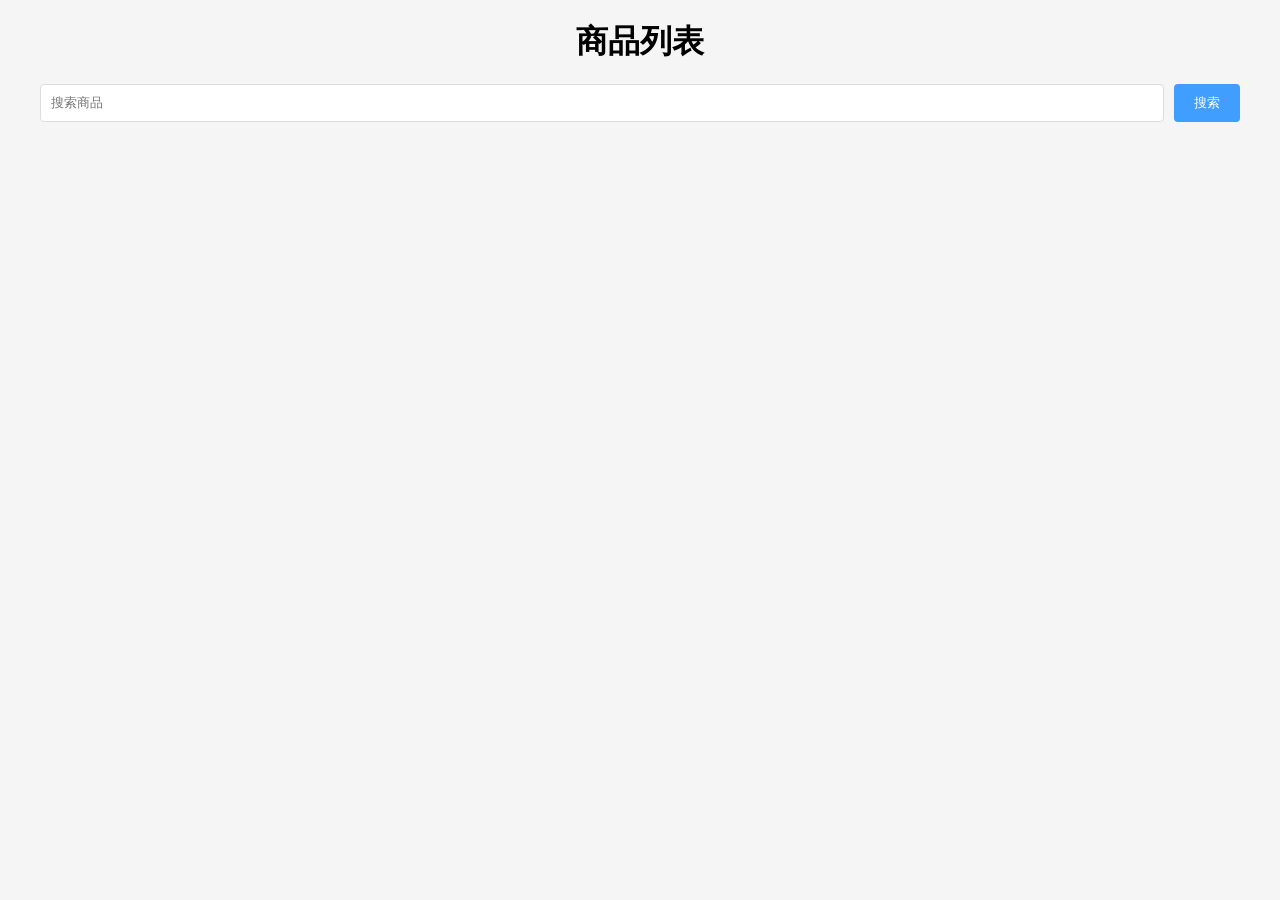
==== PythonProject330/frontend/index.html @ 3b2b4f39 "feat: 统一接口返回格式并修复前后端对接问题 - 修改 goods.py 和 category.py 使用统一响应格式 - 修复 app.py 循环导入问题 - 修复 index.html 文件结" ====
<!DOCTYPE html>
<html lang="zh-CN">
<head>
    <meta charset="UTF-8">
    <meta content="width=device-width, initial-scale=1.0" name="viewport">
    <title>商品列表（对接真实 MySQL 后端）</title>
    <style>
        *{margin:0;padding:0;box-sizing:border-box;font-family:Microsoft YaHei}
        body{background:#f5f5f5;padding:20px}
        .container{max-width:1200px;margin:0 auto}
        h1{text-align:center;margin-bottom:20px}
        .search{display:flex;gap:10px;margin-bottom:20px}
        .search input{flex:1;padding:10px;border:1px solid #ddd;border-radius:4px}
        .search button{padding:10px 20px;background:#409eff;color:white;border:none;border-radius:4px;cursor:pointer}
        .category{display:flex;gap:8px;margin-bottom:20px;flex-wrap:wrap}
        .category button{padding:6px 12px;border:1px solid #ddd;background:#fff;border-radius:4px;cursor:pointer}
        .category button.active{background:#409eff;color:white;border-color:#409eff}
        .list{display:grid;grid-template-columns:repeat(auto-fill,minmax(260px,1fr));gap:20px;margin-bottom:30px}
        .item{background:white;border-radius:8px;overflow:hidden;box-shadow:0 2px 8px #0000001a}
        .item img{width:100%;height:180px;object-fit:cover}
        .info{padding:15px}
        .name{font-size:16px;margin-bottom:8px}
        .price{color:#f56c6c;font-size:18px;font-weight:bold}
        .pagination{display:flex;justify-content:center;gap:6px}
        .pagination button{padding:6px 12px;border:1px solid #ddd;background:#fff;border-radius:4px;cursor:pointer}
        .pagination button.active{background:#409eff;color:white}
        .pagination button:disabled{color:#ccc;cursor:not-allowed}
        .empty{grid-column:1/-1;text-align:center;padding:40px;color:#999}
    </style>
</head>
<body>
<div class="container">
    <h1>商品列表</h1>
    <div class="search">
        <input id="name" placeholder="搜索商品">
        <button id="searchBtn">搜索</button>
    </div>
    <div class="category" id="category"></div>
    <div class="list" id="list"></div>
    <div class="pagination" id="pagination"></div>
</div>

<script>
    // 核心配置
    // 后端接口地址（Flask 运行的地址）
    const API = 'http://127.0.0.1:5000'

    // 查询条件（查询后端的参数）
    let page = 1  //当前页码
    const size = 6 //每页几条
    let cid = 0 //分类 ID（0=全部）
    let name = '' //搜索关键词

    // 加载商品分类
    //调用接口：/api/category
    async function loadCategory() {
        //请求后端拿分类数据
        const res = await fetch(API + '/api/category')
        const data = await res.json()

        //把分类渲染成按钮
        const dom = document.getElementById('category')
        dom.innerHTML = `<button class="active" onclick="switchCate(0)">全部</button>`

        //循环生成分类按钮
        data.data.forEach(cate => {
            dom.innerHTML += `<button onclick="switchCate(${cate.id})">${cate.name}</button>`
        })
    }

    // 加载商品列表
    //调用接口：/api/goods
    //传参：page\size\cid\name
    async function loadList() {
    //拼接查询参数
        const params = new URLSearchParams({page, size, cid, name})
    //请求后端商品列表
        const res = await fetch(`${API}/api/goods?${params}`)
        const data = await res.json()
        const list = data.data.list //商品数组
        const total = data.data.total //总条数（分页用）

        const dom = document.getElementById('list')
        dom.innerHTML = ''

        // 无数据时显示空
        if (!list.length) {
            dom.innerHTML = '<div class="empty">暂无商品</div>'
            renderPagination(0)
            return
        }
        // 循环渲染商品卡片
        list.forEach(g => {
            dom.innerHTML += `
            <div class="item">
                <img src="${g.img}" alt="">
                <div class="info">
                    <div class="name">${g.name}</div>
                    <div class="price">¥${g.price}</div>
                </div>
            </div>`
        })
        renderPagination(total)
    }

    // 渲染分页 生成分页按钮
    function renderPagination(total) {
        const totalPage = Math.ceil(total / size)  //总页数
        const dom = document.getElementById('pagination')
        dom.innerHTML = ''
        //上一页
        const prev = document.createElement('button')
        prev.innerText = '上一页'
        prev.disabled = page <= 1
        prev.onclick = () => { page--; loadList() }
        dom.appendChild(prev)

        // 页码 1、2、3...
        for (let i = 1; i <= totalPage; i++) {
            const btn = document.createElement('button')
            btn.innerText = i
            if (i === page) btn.className = 'active'
            btn.onclick = () => { page = i; loadList() }
            dom.appendChild(btn)
        }
        //下一页
        const next = document.createElement('button')
        next.innerText = '下一页'
        next.disabled = page >= totalPage
        next.onclick = () => { page++; loadList() }
        dom.appendChild(next)
    }

    // 切换商品分类
    function switchCate(id) {
        cid = id //选中的分类 ID
        page = 1  //切换分类回到第一页
        document.querySelectorAll('.category button').forEach((b, i) => {
            b.className = i === 0 && id === 0 ? 'active' : ''
        })
        loadList() //重新查询商品
    }

    // 搜索按钮点击
    document.getElementById('searchBtn').onclick = () => {
        name = document.getElementById('name').value.trim()//搜索词
        page = 1
        loadList()
    }

    // 初始化
    loadCategory()
    loadList()
</script>
</body>
</html>
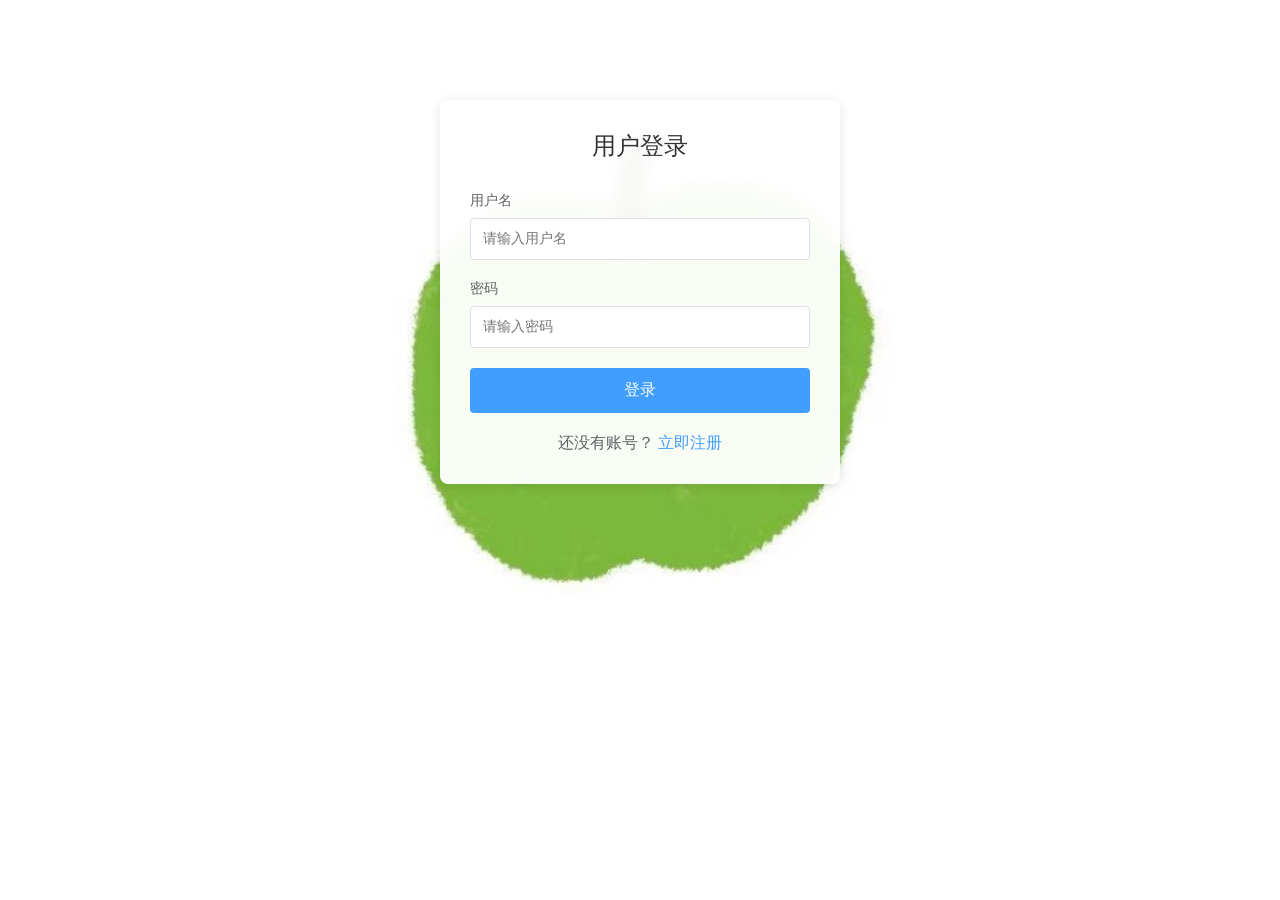
==== commit f80aa785: "完成前端购物车页面开发及交互逻辑集成" ====
--- a/PythonProject330/frontend/index.html
+++ b/PythonProject330/frontend/index.html
@@ -1,156 +1,915 @@
-<!DOCTYPE html>
-<html lang="zh-CN">
-<head>
-    <meta charset="UTF-8">
-    <meta content="width=device-width, initial-scale=1.0" name="viewport">
-    <title>商品列表（对接真实 MySQL 后端）</title>
-    <style>
-        *{margin:0;padding:0;box-sizing:border-box;font-family:Microsoft YaHei}
-        body{background:#f5f5f5;padding:20px}
-        .container{max-width:1200px;margin:0 auto}
-        h1{text-align:center;margin-bottom:20px}
-        .search{display:flex;gap:10px;margin-bottom:20px}
-        .search input{flex:1;padding:10px;border:1px solid #ddd;border-radius:4px}
-        .search button{padding:10px 20px;background:#409eff;color:white;border:none;border-radius:4px;cursor:pointer}
-        .category{display:flex;gap:8px;margin-bottom:20px;flex-wrap:wrap}
-        .category button{padding:6px 12px;border:1px solid #ddd;background:#fff;border-radius:4px;cursor:pointer}
-        .category button.active{background:#409eff;color:white;border-color:#409eff}
-        .list{display:grid;grid-template-columns:repeat(auto-fill,minmax(260px,1fr));gap:20px;margin-bottom:30px}
-        .item{background:white;border-radius:8px;overflow:hidden;box-shadow:0 2px 8px #0000001a}
-        .item img{width:100%;height:180px;object-fit:cover}
-        .info{padding:15px}
-        .name{font-size:16px;margin-bottom:8px}
-        .price{color:#f56c6c;font-size:18px;font-weight:bold}
-        .pagination{display:flex;justify-content:center;gap:6px}
-        .pagination button{padding:6px 12px;border:1px solid #ddd;background:#fff;border-radius:4px;cursor:pointer}
-        .pagination button.active{background:#409eff;color:white}
-        .pagination button:disabled{color:#ccc;cursor:not-allowed}
-        .empty{grid-column:1/-1;text-align:center;padding:40px;color:#999}
-    </style>
-</head>
-<body>
-<div class="container">
-    <h1>商品列表</h1>
-    <div class="search">
-        <input id="name" placeholder="搜索商品">
-        <button id="searchBtn">搜索</button>
-    </div>
-    <div class="category" id="category"></div>
-    <div class="list" id="list"></div>
-    <div class="pagination" id="pagination"></div>
-</div>
-
-<script>
-    // 核心配置
-    // 后端接口地址（Flask 运行的地址）
-    const API = 'http://127.0.0.1:5000'
-
-    // 查询条件（查询后端的参数）
-    let page = 1  //当前页码
-    const size = 6 //每页几条
-    let cid = 0 //分类 ID（0=全部）
-    let name = '' //搜索关键词
-
-    // 加载商品分类
-    //调用接口：/api/category
-    async function loadCategory() {
-        //请求后端拿分类数据
-        const res = await fetch(API + '/api/category')
-        const data = await res.json()
-
-        //把分类渲染成按钮
-        const dom = document.getElementById('category')
-        dom.innerHTML = `<button class="active" onclick="switchCate(0)">全部</button>`
-
-        //循环生成分类按钮
-        data.data.forEach(cate => {
-            dom.innerHTML += `<button onclick="switchCate(${cate.id})">${cate.name}</button>`
-        })
-    }
-
-    // 加载商品列表
-    //调用接口：/api/goods
-    //传参：page\size\cid\name
-    async function loadList() {
-    //拼接查询参数
-        const params = new URLSearchParams({page, size, cid, name})
-    //请求后端商品列表
-        const res = await fetch(`${API}/api/goods?${params}`)
-        const data = await res.json()
-        const list = data.data.list //商品数组
-        const total = data.data.total //总条数（分页用）
-
-        const dom = document.getElementById('list')
-        dom.innerHTML = ''
-
-        // 无数据时显示空
-        if (!list.length) {
-            dom.innerHTML = '<div class="empty">暂无商品</div>'
-            renderPagination(0)
-            return
-        }
-        // 循环渲染商品卡片
-        list.forEach(g => {
-            dom.innerHTML += `
-            <div class="item">
-                <img src="${g.img}" alt="">
-                <div class="info">
-                    <div class="name">${g.name}</div>
-                    <div class="price">¥${g.price}</div>
-                </div>
-            </div>`
-        })
-        renderPagination(total)
-    }
-
-    // 渲染分页 生成分页按钮
-    function renderPagination(total) {
-        const totalPage = Math.ceil(total / size)  //总页数
-        const dom = document.getElementById('pagination')
-        dom.innerHTML = ''
-        //上一页
-        const prev = document.createElement('button')
-        prev.innerText = '上一页'
-        prev.disabled = page <= 1
-        prev.onclick = () => { page--; loadList() }
-        dom.appendChild(prev)
-
-        // 页码 1、2、3...
-        for (let i = 1; i <= totalPage; i++) {
-            const btn = document.createElement('button')
-            btn.innerText = i
-            if (i === page) btn.className = 'active'
-            btn.onclick = () => { page = i; loadList() }
-            dom.appendChild(btn)
-        }
-        //下一页
-        const next = document.createElement('button')
-        next.innerText = '下一页'
-        next.disabled = page >= totalPage
-        next.onclick = () => { page++; loadList() }
-        dom.appendChild(next)
-    }
-
-    // 切换商品分类
-    function switchCate(id) {
-        cid = id //选中的分类 ID
-        page = 1  //切换分类回到第一页
-        document.querySelectorAll('.category button').forEach((b, i) => {
-            b.className = i === 0 && id === 0 ? 'active' : ''
-        })
-        loadList() //重新查询商品
-    }
-
-    // 搜索按钮点击
-    document.getElementById('searchBtn').onclick = () => {
-        name = document.getElementById('name').value.trim()//搜索词
-        page = 1
-        loadList()
-    }
-
-    // 初始化
-    loadCategory()
-    loadList()
-</script>
-</body>
-</html>
+<!DOCTYPE html>
+<html lang="zh-CN">
+<head>
+    <meta charset="UTF-8">
+    <meta content="width=device-width, initial-scale=1.0" name="viewport">
+    <title>商品商城</title>
+    <style>
+        *{margin:0;padding:0;box-sizing:border-box;font-family:Microsoft YaHei}
+        body{background:#f5f5f5;padding:0;background-image:url('./images/register.jpg');background-size:cover;background-position:center;background-attachment:fixed}
+        .container{max-width:1400px;margin:0 auto;padding:0 20px}
+
+        .auth-container{max-width:400px;margin:100px auto;padding:30px;background:white;border-radius:8px;box-shadow:0 2px 12px rgba(0,0,0,0.1);backdrop-filter:blur(10px);background:rgba(255,255,255,0.95)}
+        .auth-title{text-align:center;font-size:24px;margin-bottom:30px;color:#333}
+        .form-group{margin-bottom:20px}
+        .form-group label{display:block;margin-bottom:8px;color:#606266;font-size:14px}
+        .form-group input{width:100%;padding:12px;border:1px solid #dcdfe6;border-radius:4px;font-size:14px}
+        .form-group input:focus{border-color:#409eff;outline:none}
+        .submit-btn{width:100%;padding:12px;background:#409eff;color:white;border:none;border-radius:4px;font-size:16px;cursor:pointer}
+        .submit-btn:hover{background:#66b1ff}
+        .switch-auth{text-align:center;margin-top:20px;color:#606266}
+        .switch-auth a{color:#409eff;cursor:pointer;text-decoration:none}
+        .error-msg{color:#f56c6c;font-size:12px;margin-top:5px;display:none}
+
+        .main-app{display:none}
+
+        .header{background:white;padding:20px 40px;margin-bottom:0;box-shadow:0 2px 8px rgba(0,0,0,0.1)}
+        .header-top{display:flex;justify-content:space-between;align-items:center;margin-bottom:15px}
+        .brand{font-size:32px;font-weight:bold;color:#2c3e50;text-decoration:none;letter-spacing:2px;cursor:pointer}
+        .brand:hover{color:#409eff}
+        .search-bar{flex:1;max-width:600px;margin:0 40px;display:flex}
+        .search-bar input{flex:1;padding:12px 20px;border:1px solid #ddd;border-radius:25px 0 0 25px;outline:none;font-size:14px}
+        .search-bar button{padding:12px 25px;background:#409eff;color:white;border:none;border-radius:0 25px 25px 0;cursor:pointer;font-size:16px}
+        .search-bar button:hover{background:#66b1ff}
+        .header-actions{display:flex;align-items:center;gap:15px}
+        .cart-icon{cursor:pointer;font-size:24px;padding:8px;position:relative;transition:background 0.3s;background:#f0f0f0;border-radius:50%}
+        .cart-icon:hover{background:#e0e0e0}
+        .cart-badge{position:absolute;top:0;right:0;background:#f56c6c;color:white;font-size:12px;border-radius:50%;width:18px;height:18px;display:flex;align-items:center;justify-content:center;pointer-events:none}
+        .user-avatar{cursor:pointer;font-size:24px;padding:8px;border-radius:50%;transition:background 0.3s;background:#f0f0f0}
+        .user-avatar:hover{background:#e0e0e0}
+        .welcome-text{color:#666;font-size:14px}
+        .logout-btn{padding:8px 16px;background:#f56c6c;color:white;border:none;border-radius:4px;cursor:pointer;font-size:13px}
+        .logout-btn:hover{background:#f78989}
+
+        .category-nav{display:flex;gap:30px;padding:15px 0;border-top:1px solid #eee;justify-content:center}
+        .category-nav a{text-decoration:none;color:#666;font-size:15px;transition:color 0.3s;font-weight:500}
+        .category-nav a:hover,.category-nav a.active{color:#409eff}
+
+        .search{display:none}
+        .category{display:none}
+
+        .home-layout{display:flex;min-height:calc(100vh - 180px);gap:20px;padding:20px 40px}
+        .sidebar{width:220px;flex-shrink:0;background:white;border-radius:12px;padding:20px 0;box-shadow:0 2px 8px rgba(0,0,0,0.1);height:fit-content;position:sticky;top:20px}
+        .sidebar-menu-item{padding:12px 25px;color:#333;cursor:pointer;transition:all 0.3s;border-left:3px solid transparent}
+        .sidebar-menu-item:hover{background:#f5f5f5}
+        .sidebar-menu-item.active{color:#409eff;background:#ecf5ff;border-left-color:#409eff}
+        .sidebar-category-title{padding:15px 25px;font-weight:bold;color:#2c3e50;border-bottom:2px solid #eee;margin-bottom:10px}
+
+        .main-content{flex:1;display:flex;flex-direction:column;align-items:center;justify-content:center}
+        .hero-section{width:100%;max-width:1000px;height:500px;border-radius:16px;overflow:hidden;box-shadow:0 4px 20px rgba(0,0,0,0.15);position:relative}
+        .hero-section img{width:100%;height:100%;object-fit:cover}
+
+        .goods-section{display:none;width:100%}
+        .list{display:grid;grid-template-columns:repeat(auto-fill,minmax(280px,1fr));gap:25px;margin:30px auto;max-width:1200px}
+        .item{background:white;border-radius:12px;overflow:hidden;box-shadow:0 4px 12px rgba(0,0,0,0.1);transition:transform 0.3s}
+        .item:hover{transform:translateY(-5px)}
+        .item img{width:100%;height:220px;object-fit:cover}
+        .info{padding:20px}
+        .name{font-size:17px;margin-bottom:10px;color:#333}
+        .price{color:#f56c6c;font-size:20px;font-weight:bold}
+
+        .cart-actions{margin-top:15px;display:flex;align-items:center;gap:10px}
+        .cart-qty{display:flex;align-items:center;border:1px solid #ddd;border-radius:6px;overflow:hidden}
+        .cart-qty button{width:32px;height:32px;border:none;background:#f5f5f5;cursor:pointer;font-size:18px;color:#333}
+        .cart-qty button:hover{background:#e0e0e0}
+        .cart-qty input{width:40px;height:32px;border:none;text-align:center;font-size:14px;outline:none}
+        .add-cart-btn{flex:1;padding:8px 16px;background:#409eff;color:white;border:none;border-radius:6px;cursor:pointer;font-size:13px;transition:background 0.3s}
+        .add-cart-btn:hover{background:#66b1ff}
+
+        .pagination{display:flex;justify-content:center;gap:8px;margin:30px 0;padding-bottom:30px}
+        .pagination button{padding:8px 16px;border:1px solid #ddd;background:#fff;border-radius:4px;cursor:pointer;transition:all 0.3s}
+        .pagination button.active{background:#409eff;color:white;border-color:#409eff}
+        .pagination button:hover:not(:disabled){background:#f5f5f5}
+        .pagination button:disabled{color:#ccc;cursor:not-allowed}
+        .empty{grid-column:1/-1;text-align:center;padding:60px;color:#999;font-size:16px}
+
+        .cart-page{display:none;max-width:1400px;margin:0 auto;padding:20px 40px}
+        .cart-container{display:flex;gap:30px}
+        .cart-main{flex:1;background:white;border-radius:12px;padding:30px;box-shadow:0 2px 8px rgba(0,0,0,0.1)}
+        .cart-header{display:flex;justify-content:space-between;align-items:center;margin-bottom:25px;padding-bottom:15px;border-bottom:2px solid #f5f5f5}
+        .cart-header h2{font-size:24px;color:#333}
+        .clear-cart-btn{padding:8px 16px;background:#f56c6c;color:white;border:none;border-radius:6px;cursor:pointer;font-size:14px}
+        .clear-cart-btn:hover{background:#f78989}
+        .cart-item{display:flex;align-items:center;padding:20px 0;border-bottom:1px solid #f0f0f0}
+        .cart-item:last-child{border-bottom:none}
+        .cart-item-img{width:100px;height:100px;object-fit:cover;border-radius:8px;margin-right:20px}
+        .cart-item-info{flex:1}
+        .cart-item-name{font-size:16px;font-weight:600;color:#333;margin-bottom:8px}
+        .cart-item-price{color:#f56c6c;font-size:18px;font-weight:bold;margin-bottom:12px}
+        .cart-item-actions{display:flex;align-items:center;gap:20px}
+        .cart-qty-control{display:flex;align-items:center;border:1px solid #ddd;border-radius:6px;overflow:hidden}
+        .cart-qty-control button{width:32px;height:32px;border:none;background:#f5f5f5;cursor:pointer;font-size:16px}
+        .cart-qty-control button:hover{background:#e0e0e0}
+        .cart-qty-control input{width:50px;height:32px;border:none;text-align:center;font-size:14px;outline:none}
+        .remove-btn{color:#f56c6c;cursor:pointer;font-size:14px;text-decoration:underline}
+        .remove-btn:hover{color:#f78989}
+
+        .cart-sidebar{width:350px;flex-shrink:0}
+        .cart-summary{background:white;border-radius:12px;padding:30px;box-shadow:0 2px 8px rgba(0,0,0,0.1);position:sticky;top:20px}
+        .cart-summary h3{font-size:20px;margin-bottom:20px;padding-bottom:15px;border-bottom:1px solid #eee}
+        .summary-row{display:flex;justify-content:space-between;margin-bottom:15px;color:#666}
+        .summary-row.total{font-size:20px;font-weight:bold;color:#333;margin-top:20px;padding-top:15px;border-top:2px solid #eee}
+        .checkout-btn{width:100%;padding:15px;background:#2c3e50;color:white;border:none;border-radius:8px;font-size:16px;cursor:pointer;margin-top:20px;transition:background 0.3s}
+        .checkout-btn:hover{background:#34495e}
+        .empty-cart{text-align:center;padding:60px;color:#999;font-size:16px}
+
+        .profile-page{display:none;max-width:1400px;margin:0 auto;padding:20px 40px}
+        .profile-container{display:flex;gap:30px}
+        .profile-sidebar{width:250px;flex-shrink:0}
+        .profile-menu{background:white;border-radius:8px;padding:20px 0;box-shadow:0 2px 8px rgba(0,0,0,0.1)}
+        .profile-menu-item{padding:12px 25px;color:#333;cursor:pointer;transition:all 0.3s;border-left:3px solid transparent}
+        .profile-menu-item:hover{background:#f5f5f5}
+        .profile-menu-item.active{color:#409eff;background:#ecf5ff;border-left-color:#409eff}
+        .profile-menu-item.danger{color:#f56c6c}
+        .profile-menu-item.danger:hover{background:#fef0f0}
+
+        .profile-main{flex:1}
+        .profile-header{display:flex;justify-content:space-between;align-items:center;margin-bottom:30px;padding:20px 30px;background:white;border-radius:8px;box-shadow:0 2px 8px rgba(0,0,0,0.1)}
+        .profile-header h1{font-size:24px;color:#333}
+        .profile-content{background:white;border-radius:12px;padding:40px;box-shadow:0 2px 12px rgba(0,0,0,0.1)}
+        .profile-avatar-wrapper{position:relative;width:120px;height:120px;margin:0 auto 25px}
+        .profile-avatar{width:120px;height:120px;border-radius:50%;object-fit:cover;box-shadow:0 4px 15px rgba(102,126,234,0.4)}
+        .profile-avatar-edit{position:absolute;bottom:0;right:0;background:#409eff;color:white;border-radius:50%;width:36px;height:36px;display:flex;align-items:center;justify-content:center;cursor:pointer;font-size:18px;box-shadow:0 2px 8px rgba(0,0,0,0.2)}
+        .profile-avatar-edit:hover{background:#66b1ff}
+        .profile-name{text-align:center;font-size:28px;margin-bottom:10px;color:#333;font-weight:bold}
+        .profile-info{margin-top:40px;max-width:600px;margin-left:auto;margin-right:auto}
+        .info-row{display:flex;margin-bottom:18px;padding:18px;background:#f8f9fa;border-radius:8px;align-items:center}
+        .info-label{width:100px;color:#666;font-weight:600;font-size:15px}
+        .info-value{flex:1;color:#333;font-size:15px}
+        .back-btn{padding:10px 25px;background:#409eff;color:white;border:none;border-radius:6px;cursor:pointer;font-size:14px;transition:background 0.3s}
+        .back-btn:hover{background:#66b1ff}
+
+        .edit-form .form-group{margin-bottom:20px}
+        .edit-form label{display:block;margin-bottom:8px;color:#606266;font-size:14px;font-weight:500}
+        .edit-form input{width:100%;padding:12px 15px;border:1px solid #dcdfe6;border-radius:6px;font-size:14px;transition:border 0.3s}
+        .edit-form input:focus{border-color:#409eff;outline:none}
+        .form-actions{display:flex;gap:15px;margin-top:30px}
+        .save-btn{padding:12px 35px;background:#2c3e50;color:white;border:none;border-radius:25px;cursor:pointer;font-size:15px;transition:background 0.3s}
+        .save-btn:hover{background:#34495e}
+        .cancel-btn{padding:12px 35px;background:white;color:#666;border:2px solid #ddd;border-radius:25px;cursor:pointer;font-size:15px;transition:all 0.3s}
+        .cancel-btn:hover{background:#f5f5f5;border-color:#ccc}
+    </style>
+</head>
+<body>
+    <div class="auth-container" id="authApp">
+        <div class="auth-title" id="authTitle">用户登录</div>
+        <form id="authForm">
+            <div class="form-group">
+                <label>用户名</label>
+                <input id="username" placeholder="请输入用户名" required type="text">
+            </div>
+            <div class="form-group">
+                <label>密码</label>
+                <input id="password" placeholder="请输入密码" required type="password">
+            </div>
+            <button class="submit-btn" id="submitBtn" type="submit">登录</button>
+            <div class="switch-auth">
+                <span id="switchText">还没有账号？</span>
+                <a href="javascript:void(0)" id="switchLink" onclick="switchAuthMode(); return false;">立即注册</a>
+            </div>
+        </form>
+    </div>
+
+    <div class="main-app" id="mainApp">
+        <div class="header">
+            <div class="header-top">
+                <a class="brand" href="javascript:void(0)" onclick="goToHome(); return false;">YAYA</a>
+                <div class="search-bar">
+                    <input id="name" placeholder="What are you looking for">
+                    <button id="searchBtn">🔍</button>
+                </div>
+                <div class="header-actions">
+                    <span class="cart-icon" onclick="goToCart()" title="购物车">🛒<span class="cart-badge" id="cartBadge">0</span></span>
+                    <span class="user-avatar" onclick="goToProfile()" title="个人中心">👤</span>
+                    <span class="welcome-text" id="welcomeUser"></span>
+                    <button class="logout-btn" onclick="logout()">退出</button>
+                </div>
+            </div>
+            <div class="category-nav" id="categoryNav"></div>
+        </div>
+
+        <div class="home-layout" id="homeLayout">
+            <div class="sidebar">
+                <div class="sidebar-category-title">商品分类</div>
+                <div id="sidebarMenu">
+                    <div class="sidebar-menu-item active" onclick="showAllGoods()">全部商品</div>
+                </div>
+            </div>
+            <div class="main-content">
+                <div class="hero-section" id="heroSection">
+                    <img alt="欢迎图片" onerror="this.src='https://via.placeholder.com/1000x500?text=Welcome+to+YAYA'" src="./images/background.jpg">
+                </div>
+
+                <div class="goods-section" id="goodsSection">
+                    <div class="list" id="list"></div>
+                    <div class="pagination" id="pagination"></div>
+                </div>
+            </div>
+        </div>
+    </div>
+
+    <div class="cart-page" id="cartPage">
+        <div class="cart-container">
+            <div class="cart-main">
+                <div class="cart-header">
+                    <h2>我的购物车</h2>
+                    <button class="clear-cart-btn" onclick="clearCart()">清空购物车</button>
+                </div>
+                <div id="cartList"></div>
+            </div>
+            <div class="cart-sidebar">
+                <div class="cart-summary">
+                    <h3>订单总计</h3>
+                    <div class="summary-row">
+                        <span>商品件数</span>
+                        <span id="totalQty">0</span>
+                    </div>
+                    <div class="summary-row total">
+                        <span>合计金额</span>
+                        <span id="totalAmount">¥0.00</span>
+                    </div>
+                    <button class="checkout-btn" onclick="checkout()">去结算</button>
+                </div>
+            </div>
+        </div>
+    </div>
+
+    <div class="profile-page" id="profilePage">
+        <div class="profile-container">
+            <div class="profile-sidebar">
+                <div class="profile-menu">
+                    <div class="profile-menu-item active" onclick="switchProfileTab('profile')">个人资料</div>
+                    <div class="profile-menu-item" onclick="switchProfileTab('orders')">我的订单</div>
+                    <div class="profile-menu-item" onclick="switchProfileTab('address')">收货地址</div>
+                    <div class="profile-menu-item" onclick="switchProfileTab('payment')">支付方式</div>
+                    <div class="profile-menu-item" onclick="switchProfileTab('help')">帮助与联系</div>
+                    <div class="profile-menu-item danger" onclick="logout()">退出登录</div>
+                </div>
+            </div>
+            <div class="profile-main">
+                <div class="profile-header">
+                    <h1>个人中心</h1>
+                    <button class="back-btn" onclick="goBack()">返回商城</button>
+                </div>
+
+                <div class="profile-content" id="profileContent">
+                    <div class="profile-avatar-wrapper">
+                        <img alt="头像" class="profile-avatar" id="viewAvatar" src="">
+                        <div class="profile-avatar-edit" onclick="editAvatar()">📷</div>
+                    </div>
+                    <div class="profile-name" id="viewName"></div>
+                    <div class="profile-info" id="viewInfo">
+                        <div class="info-row">
+                            <span class="info-label">用户名:</span>
+                            <span class="info-value" id="viewUsername"></span>
+                        </div>
+                        <div class="info-row">
+                            <span class="info-label">手机号:</span>
+                            <span class="info-value" id="viewPhone"></span>
+                        </div>
+                        <div class="info-row">
+                            <span class="info-label">邮箱:</span>
+                            <span class="info-value" id="viewEmail"></span>
+                        </div>
+                        <div class="info-row">
+                            <span class="info-label">注册时间:</span>
+                            <span class="info-value" id="viewCreateTime"></span>
+                        </div>
+                        <div class="info-row" style="justify-content:center;margin-top:30px">
+                            <button class="save-btn" onclick="editProfile()">编辑资料</button>
+                        </div>
+                    </div>
+                </div>
+
+                <div class="profile-content edit-form" id="editContent" style="display:none">
+                    <div class="form-group">
+                        <label>用户名</label>
+                        <input id="editUsername" placeholder="请输入用户名" type="text">
+                    </div>
+                    <div class="form-group">
+                        <label>手机号</label>
+                        <input id="editPhone" placeholder="请输入手机号" type="text">
+                    </div>
+                    <div class="form-group">
+                        <label>邮箱</label>
+                        <input id="editEmail" placeholder="请输入邮箱" type="email">
+                    </div>
+                    <div class="form-actions">
+                        <button class="save-btn" onclick="saveProfile()">保存</button>
+                        <button class="cancel-btn" onclick="cancelEdit()">取消</button>
+                    </div>
+                </div>
+            </div>
+        </div>
+    </div>
+
+<script>
+    const API = 'http://127.0.0.1:5000'
+    let isLoginMode = true
+    let currentUser = null
+    let page = 1
+    const size = 6
+    let cid = 0
+    let name = ''
+    let isEditing = false
+    let currentProfileData = {}
+    let cartData = []
+
+    function checkLogin() {
+        const token = localStorage.getItem('token')
+        const user = localStorage.getItem('user')
+        if (token && user) {
+            currentUser = JSON.parse(user)
+            showMainApp()
+            loadCartBadge()
+        }
+    }
+
+    function switchAuthMode() {
+        isLoginMode = !isLoginMode
+        const title = document.getElementById('authTitle')
+        const submitBtn = document.getElementById('submitBtn')
+        const switchText = document.getElementById('switchText')
+        const switchLink = document.getElementById('switchLink')
+
+        if (isLoginMode) {
+            title.innerText = '用户登录'
+            submitBtn.innerText = '登录'
+            switchText.innerText = '还没有账号？'
+            switchLink.innerText = '立即注册'
+        } else {
+            title.innerText = '用户注册'
+            submitBtn.innerText = '注册'
+            switchText.innerText = '已有账号？'
+            switchLink.innerText = '立即登录'
+        }
+    }
+
+    function showMainApp() {
+        document.getElementById('authApp').style.display = 'none'
+        document.getElementById('mainApp').style.display = 'block'
+        document.getElementById('profilePage').style.display = 'none'
+        document.getElementById('cartPage').style.display = 'none'
+        document.getElementById('welcomeUser').innerText = currentUser.username
+        loadCategory()
+        loadSidebarCategories()
+        goToHome()
+    }
+
+    function goToHome() {
+        document.getElementById('heroSection').style.display = 'block'
+        document.getElementById('goodsSection').style.display = 'none'
+        page = 1
+        cid = 0
+        name = ''
+        document.getElementById('name').value = ''
+        document.querySelectorAll('.sidebar-menu-item').forEach(item => item.classList.remove('active'))
+        const firstItem = document.querySelector('.sidebar-menu-item')
+        if (firstItem) firstItem.classList.add('active')
+        document.querySelectorAll('.category-nav a').forEach(a => a.classList.remove('active'))
+        const firstNav = document.querySelector('.category-nav a')
+        if (firstNav) firstNav.classList.add('active')
+    }
+
+    function showGoodsList() {
+        document.getElementById('heroSection').style.display = 'none'
+        document.getElementById('goodsSection').style.display = 'block'
+        loadList()
+    }
+
+    function goToCart() {
+        document.getElementById('mainApp').style.display = 'none'
+        document.getElementById('profilePage').style.display = 'none'
+        document.getElementById('cartPage').style.display = 'block'
+        loadCart()
+    }
+
+    async function loadSidebarCategories() {
+        const token = localStorage.getItem('token')
+        const res = await fetch(API + '/api/category', {
+            headers: {'Authorization': token ? `Bearer ${token}` : ''}
+        })
+        const data = await res.json()
+
+        const sidebarMenu = document.getElementById('sidebarMenu')
+        let menuHtml = '<div class="sidebar-menu-item active" onclick="showAllGoods()">全部商品</div>'
+
+        if (data.data && Array.isArray(data.data)) {
+            data.data.forEach(cate => {
+                menuHtml += `<div class="sidebar-menu-item" onclick="filterByCategory(${cate.id}, this)">${cate.name}</div>`
+            })
+        }
+        sidebarMenu.innerHTML = menuHtml
+    }
+
+    function showAllGoods() {
+        cid = 0
+        page = 1
+        document.querySelectorAll('.sidebar-menu-item').forEach(item => item.classList.remove('active'))
+        event.target.classList.add('active')
+        showGoodsList()
+    }
+
+    function filterByCategory(categoryId, element) {
+        cid = categoryId
+        page = 1
+        document.querySelectorAll('.sidebar-menu-item').forEach(item => item.classList.remove('active'))
+        element.classList.add('active')
+        showGoodsList()
+    }
+
+    function logout() {
+        localStorage.removeItem('token')
+        localStorage.removeItem('user')
+        currentUser = null
+        document.getElementById('authApp').style.display = 'block'
+        document.getElementById('mainApp').style.display = 'none'
+        document.getElementById('profilePage').style.display = 'none'
+        document.getElementById('cartPage').style.display = 'none'
+        document.getElementById('authForm').reset()
+        switchAuthMode()
+        if (isLoginMode) {
+            document.getElementById('authTitle').innerText = '用户登录'
+        }
+    }
+
+    async function loadCategory() {
+        const token = localStorage.getItem('token')
+        const res = await fetch(API + '/api/category', {
+            headers: {'Authorization': token ? `Bearer ${token}` : ''}
+        })
+        const data = await res.json()
+
+        const dom = document.getElementById('categoryNav')
+        dom.innerHTML = `<a href="#" class="active" onclick="switchCate(0);return false;">全部</a>`
+
+        if (data.data && Array.isArray(data.data)) {
+            data.data.forEach(cate => {
+                dom.innerHTML += `<a href="#" onclick="switchCate(${cate.id});return false;">${cate.name}</a>`
+            })
+        }
+    }
+
+    async function loadList() {
+        const token = localStorage.getItem('token')
+        const params = new URLSearchParams({page, size, cid, name})
+        const res = await fetch(`${API}/api/goods?${params}`, {
+            headers: {'Authorization': token ? `Bearer ${token}` : ''}
+        })
+        const data = await res.json()
+
+        if (!data || !data.data || !data.data.list) {
+            document.getElementById('list').innerHTML = '<div class="empty">暂无商品</div>'
+            renderPagination(0)
+            return
+        }
+
+        const list = data.data.list
+        const total = data.data.total
+
+        const dom = document.getElementById('list')
+        dom.innerHTML = ''
+
+        if (!list.length) {
+            dom.innerHTML = '<div class="empty">暂无商品</div>'
+            renderPagination(0)
+            return
+        }
+
+        list.forEach(g => {
+            dom.innerHTML += `
+            <div class="item">
+                <img src="${g.img}" alt="${g.name}" onerror="this.src='https://via.placeholder.com/280x220?text=No+Image'">
+                <div class="info">
+                    <div class="name">${g.name}</div>
+                    <div class="price">¥${g.price}</div>
+                    <div class="cart-actions">
+                        <div class="cart-qty">
+                            <button type="button" onclick="changeQty(this, -1)">-</button>
+                            <input type="number" value="1" min="1" data-goods-id="${g.id}">
+                            <button type="button" onclick="changeQty(this, 1)">+</button>
+                        </div>
+                        <button class="add-cart-btn" onclick="addToCart(${g.id})">加入购物车</button>
+                    </div>
+                </div>
+            </div>`
+        })
+        renderPagination(total)
+    }
+
+    function changeQty(btn, delta) {
+        const input = btn.parentElement.querySelector('input')
+        let val = parseInt(input.value) + delta
+        if (val < 1) val = 1
+        input.value = val
+    }
+
+    async function addToCart(goodsId) {
+        const token = localStorage.getItem('token')
+        if (!token) {
+            alert('请先登录')
+            return
+        }
+        const qtyInput = document.querySelector(`input[data-goods-id="${goodsId}"]`)
+        const count = parseInt(qtyInput.value) || 1
+        try {
+            const res = await fetch(API + '/api/cart/add', {
+                method: 'POST',
+                headers: {
+                    'Content-Type': 'application/json',
+                    'Authorization': `Bearer ${token}`
+                },
+                body: JSON.stringify({goods_id: goodsId, count: count})
+            })
+            const data = await res.json()
+            if (data.code === 200) {
+                alert('加入购物车成功')
+                qtyInput.value = 1
+                loadCartBadge()
+            } else {
+                alert(data.msg || '加入失败')
+            }
+        } catch (error) {
+            console.error('请求错误:', error)
+            alert('网络错误')
+        }
+    }
+
+    async function loadCartBadge() {
+        const token = localStorage.getItem('token')
+        if (!token) return
+        try {
+            const res = await fetch(API + '/api/cart/list', {
+                headers: {'Authorization': `Bearer ${token}`}
+            })
+            const data = await res.json()
+            if (data.code === 200 && data.data) {
+                const count = data.data.reduce((sum, item) => sum + item.count, 0)
+                document.getElementById('cartBadge').innerText = count
+            }
+        } catch (e) { console.error(e) }
+    }
+
+    async function loadCart() {
+        const token = localStorage.getItem('token')
+        try {
+            const res = await fetch(API + '/api/cart/list', {
+                headers: {'Authorization': `Bearer ${token}`}
+            })
+            const data = await res.json()
+            if (data.code === 200) {
+                cartData = data.data || []
+                renderCart()
+            }
+        } catch (e) {
+            alert('加载购物车失败')
+        }
+    }
+
+    function renderCart() {
+        const listDom = document.getElementById('cartList')
+        if (cartData.length === 0) {
+            listDom.innerHTML = '<div class="empty-cart">购物车空空如也，快去选购吧！</div>'
+            document.getElementById('totalQty').innerText = '0'
+            document.getElementById('totalAmount').innerText = '¥0.00'
+            return
+        }
+
+        let html = ''
+        let totalQty = 0
+        let totalAmount = 0
+
+        cartData.forEach(item => {
+            const subtotal = (item.price * item.count).toFixed(2)
+            totalQty += item.count
+            totalAmount += parseFloat(subtotal)
+            html += `
+                <div class="cart-item">
+                    <img src="${item.goods_image || 'https://via.placeholder.com/100'}" class="cart-item-img" alt="${item.goods_name}">
+                    <div class="cart-item-info">
+                        <div class="cart-item-name">${item.goods_name}</div>
+                        <div class="cart-item-price">¥${item.price}</div>
+                        <div class="cart-item-actions">
+                            <div class="cart-qty-control">
+                                <button onclick="updateQty(${item.id}, ${item.count - 1})">-</button>
+                                <input type="number" value="${item.count}" readonly>
+                                <button onclick="updateQty(${item.id}, ${item.count + 1})">+</button>
+                            </div>
+                            <span class="remove-btn" onclick="deleteCartItem(${item.id})">删除</span>
+                        </div>
+                    </div>
+                    <div style="font-weight:bold;font-size:18px;">¥${subtotal}</div>
+                </div>
+            `
+        })
+
+        listDom.innerHTML = html
+        document.getElementById('totalQty').innerText = totalQty
+        document.getElementById('totalAmount').innerText = '¥' + totalAmount.toFixed(2)
+    }
+
+    async function updateQty(cartId, newQty) {
+        if (newQty < 1) return
+        const token = localStorage.getItem('token')
+        try {
+            const res = await fetch(API + '/api/cart/update', {
+                method: 'POST',
+                headers: {
+                    'Content-Type': 'application/json',
+                    'Authorization': `Bearer ${token}`
+                },
+                body: JSON.stringify({cart_id: cartId, count: newQty})
+            })
+            const data = await res.json()
+            if (data.code === 200) {
+                loadCart()
+                loadCartBadge()
+            } else {
+                alert(data.msg || '更新失败')
+            }
+        } catch (e) {
+            alert('网络错误')
+        }
+    }
+
+    async function deleteCartItem(cartId) {
+        if (!confirm('确定删除该商品吗？')) return
+        const token = localStorage.getItem('token')
+        try {
+            const res = await fetch(API + '/api/cart/delete', {
+                method: 'POST',
+                headers: {
+                    'Content-Type': 'application/json',
+                    'Authorization': `Bearer ${token}`
+                },
+                body: JSON.stringify({cart_id: cartId})
+            })
+            const data = await res.json()
+            if (data.code === 200) {
+                loadCart()
+                loadCartBadge()
+            } else {
+                alert(data.msg || '删除失败')
+            }
+        } catch (e) {
+            alert('网络错误')
+        }
+    }
+
+    async function clearCart() {
+        if (!confirm('确定清空购物车吗？')) return
+        const token = localStorage.getItem('token')
+        try {
+            const res = await fetch(API + '/api/cart/clear', {
+                method: 'POST',
+                headers: {'Authorization': `Bearer ${token}`}
+            })
+            const data = await res.json()
+            if (data.code === 200) {
+                loadCart()
+                loadCartBadge()
+            } else {
+                alert(data.msg || '清空失败')
+            }
+        } catch (e) {
+            alert('网络错误')
+        }
+    }
+
+    function checkout() {
+        if (cartData.length === 0) {
+            alert('购物车为空，无法结算')
+            return
+        }
+        alert('结算功能开发中...')
+    }
+
+    function switchCate(id) {
+        cid = id
+        page = 1
+        document.querySelectorAll('.category-nav a').forEach(a => a.classList.remove('active'))
+        event.target.classList.add('active')
+
+        document.querySelectorAll('.sidebar-menu-item').forEach(item => item.classList.remove('active'))
+        const sidebarItems = document.querySelectorAll('.sidebar-menu-item')
+        if (id === 0 && sidebarItems.length > 0) {
+            sidebarItems[0].classList.add('active')
+        } else if (sidebarItems.length > id) {
+            sidebarItems[id].classList.add('active')
+        }
+
+        showGoodsList()
+    }
+
+    function renderPagination(total) {
+        const totalPages = Math.ceil(total / size)
+        const dom = document.getElementById('pagination')
+        dom.innerHTML = ''
+
+        if (totalPages === 0) return
+
+        dom.innerHTML += `<button ${page === 1 ? 'disabled' : ''} onclick="changePage(${page - 1})">上一页</button>`
+
+        for (let i = 1; i <= totalPages; i++) {
+            dom.innerHTML += `<button class="${i === page ? 'active' : ''}" onclick="changePage(${i})">${i}</button>`
+        }
+
+        dom.innerHTML += `<button ${page === totalPages ? 'disabled' : ''} onclick="changePage(${page + 1})">下一页</button>`
+    }
+
+    function changePage(p) {
+        if (p < 1 || p > Math.ceil(document.getElementById('pagination').children.length - 2)) return
+        page = p
+        loadList()
+    }
+
+    function switchProfileTab(tab) {
+        document.querySelectorAll('.profile-menu-item').forEach(item => item.classList.remove('active'))
+        event.target.classList.add('active')
+
+        if (tab === 'profile') {
+            document.getElementById('profileContent').style.display = 'block'
+            document.getElementById('editContent').style.display = 'none'
+        } else {
+            alert('功能开发中...')
+        }
+    }
+
+    function goToProfile() {
+        const token = localStorage.getItem('token')
+        const user = localStorage.getItem('user')
+        if (!token || !user) {
+            alert('请先登录')
+            return
+        }
+        loadProfileData()
+        document.getElementById('mainApp').style.display = 'none'
+        document.getElementById('profilePage').style.display = 'block'
+    }
+
+    async function loadProfileData() {
+        const token = localStorage.getItem('token')
+        const res = await fetch(API + '/api/user/me', {
+            headers: {'Authorization': `Bearer ${token}`}
+        })
+        const data = await res.json()
+
+        if (data.code === 200) {
+            currentProfileData = data.data
+            renderProfileView()
+        }
+    }
+
+    function renderProfileView() {
+        document.getElementById('viewAvatar').src = currentProfileData.avatar
+        document.getElementById('viewName').innerText = currentProfileData.username
+        document.getElementById('viewUsername').innerText = currentProfileData.username
+        document.getElementById('viewPhone').innerText = currentProfileData.phone || '未设置'
+        document.getElementById('viewEmail').innerText = currentProfileData.email || '未设置'
+        document.getElementById('viewCreateTime').innerText = currentProfileData.create_time
+    }
+
+    function editAvatar() {
+        const newAvatar = prompt('请输入头像 URL:', currentProfileData.avatar)
+        if (newAvatar && newAvatar !== currentProfileData.avatar) {
+            updateProfile({avatar: newAvatar})
+        }
+    }
+
+    function editProfile() {
+        document.getElementById('editUsername').value = currentProfileData.username
+        document.getElementById('editPhone').value = currentProfileData.phone || ''
+        document.getElementById('editEmail').value = currentProfileData.email || ''
+
+        document.getElementById('profileContent').style.display = 'none'
+        document.getElementById('editContent').style.display = 'block'
+        isEditing = true
+    }
+
+    function cancelEdit() {
+        document.getElementById('editContent').style.display = 'none'
+        document.getElementById('profileContent').style.display = 'block'
+        isEditing = false
+    }
+
+    async function saveProfile() {
+        const username = document.getElementById('editUsername').value.trim()
+        const phone = document.getElementById('editPhone').value.trim()
+        const email = document.getElementById('editEmail').value.trim()
+
+        if (!username) {
+            alert('用户名不能为空')
+            return
+        }
+
+        const updateData = {username, phone, email}
+
+        const token = localStorage.getItem('token')
+        const res = await fetch(API + '/api/user/me', {
+            method: 'PUT',
+            headers: {
+                'Content-Type': 'application/json',
+                'Authorization': `Bearer ${token}`
+            },
+            body: JSON.stringify(updateData)
+        })
+        const data = await res.json()
+
+        if (data.code === 200) {
+            alert('保存成功')
+            currentProfileData = data.data
+            localStorage.setItem('user', JSON.stringify(data.data))
+            renderProfileView()
+            cancelEdit()
+        } else {
+            alert(data.msg || '保存失败')
+        }
+    }
+
+    async function updateProfile(updateData) {
+        const token = localStorage.getItem('token')
+        const res = await fetch(API + '/api/user/me', {
+            method: 'PUT',
+            headers: {
+                'Content-Type': 'application/json',
+                'Authorization': `Bearer ${token}`
+            },
+            body: JSON.stringify(updateData)
+        })
+        const data = await res.json()
+
+        if (data.code === 200) {
+            alert('更新成功')
+            currentProfileData = data.data
+            localStorage.setItem('user', JSON.stringify(data.data))
+            renderProfileView()
+        } else {
+            alert(data.msg || '更新失败')
+        }
+    }
+
+    function goBack() {
+        document.getElementById('profilePage').style.display = 'none'
+        document.getElementById('mainApp').style.display = 'block'
+    }
+
+    document.getElementById('authForm').addEventListener('submit', async (e) => {
+        e.preventDefault()
+        const username = document.getElementById('username').value.trim()
+        const password = document.getElementById('password').value
+
+        if (!username || !password) {
+            alert('用户名和密码不能为空')
+            return
+        }
+
+        try {
+            if (isLoginMode) {
+                const res = await fetch(API + '/api/login', {
+                    method: 'POST',
+                    headers: {'Content-Type': 'application/json'},
+                    body: JSON.stringify({username, password})
+                })
+                const data = await res.json()
+
+                if (data.code === 200) {
+                    localStorage.setItem('token', data.data.token)
+                    const user = data.data.user
+                    localStorage.setItem('user', JSON.stringify(user))
+                    currentUser = user
+                    showMainApp()
+                    loadCartBadge()
+                } else {
+                    alert(data.msg || '登录失败')
+                }
+            } else {
+                const res = await fetch(API + '/api/register', {
+                    method: 'POST',
+                    headers: {'Content-Type': 'application/json'},
+                    body: JSON.stringify({username, password})
+                })
+                const data = await res.json()
+
+                if (data.code === 200) {
+                    alert('注册成功，请登录')
+                    switchAuthMode()
+                } else {
+                    alert(data.msg || '注册失败')
+                }
+            }
+        } catch (error) {
+            console.error('请求错误:', error)
+            alert('网络错误，请检查后端服务是否启动')
+        }
+    })
+
+    document.getElementById('searchBtn').onclick = () => {
+        name = document.getElementById('name').value.trim()
+        page = 1
+        loadList()
+    }
+
+    checkLogin()
+</script>
+</body>
+</html>
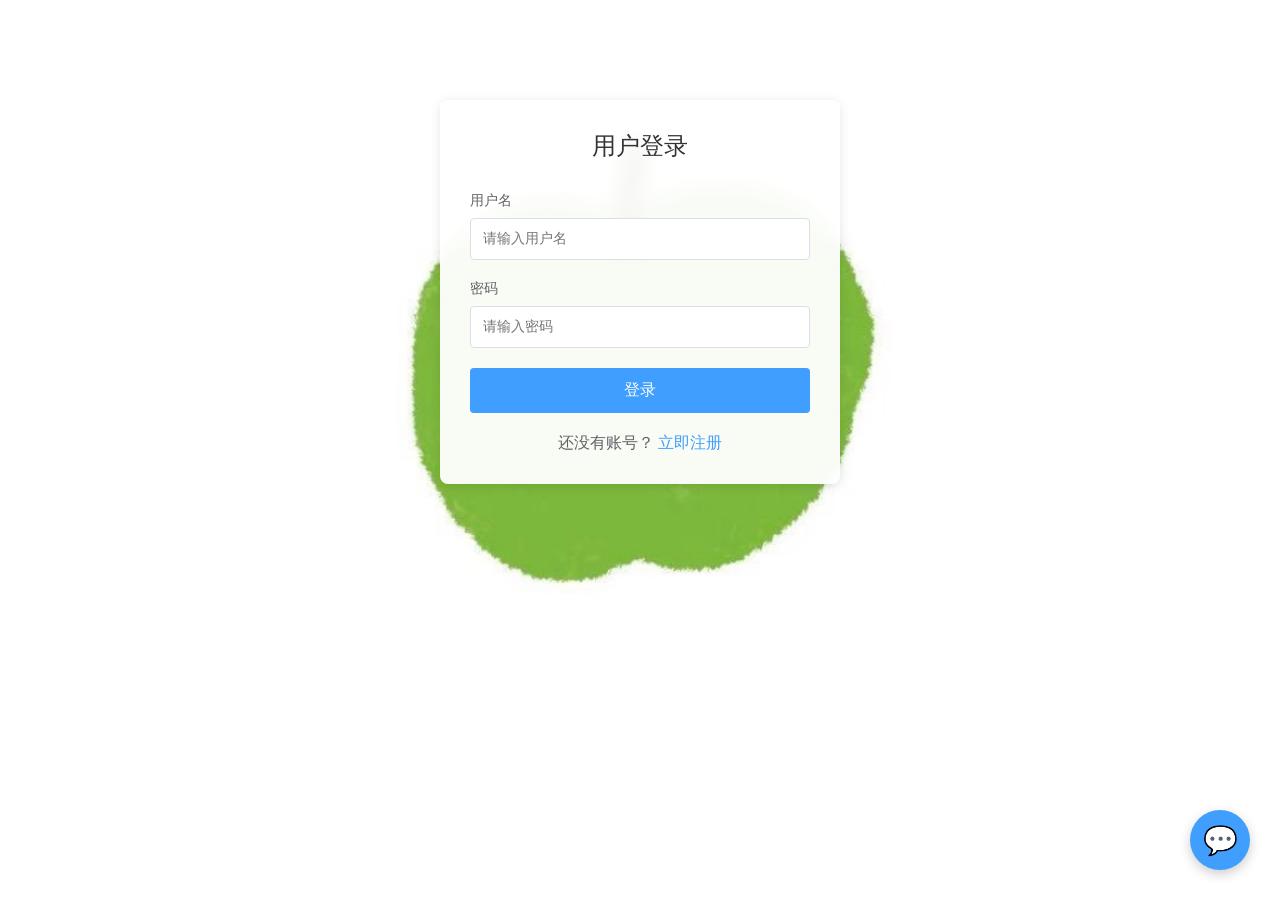
==== commit 89b3a98b: "完成了地址管理功能和智能客服优化" ====
--- a/PythonProject330/frontend/index.html
+++ b/PythonProject330/frontend/index.html
@@ -88,6 +88,7 @@
         .cart-main{flex:1;background:white;border-radius:12px;padding:30px;box-shadow:0 2px 8px rgba(0,0,0,0.1)}
         .cart-header{display:flex;justify-content:space-between;align-items:center;margin-bottom:25px;padding-bottom:15px;border-bottom:2px solid #f5f5f5}
         .cart-header h2{font-size:24px;color:#333}
+        .cart-header-actions{display:flex;align-items:center;gap:12px;flex-wrap:wrap}
         .clear-cart-btn{padding:8px 16px;background:#f56c6c;color:white;border:none;border-radius:6px;cursor:pointer;font-size:14px}
         .clear-cart-btn:hover{background:#f78989}
         .cart-item{display:flex;align-items:center;padding:20px 0;border-bottom:1px solid #f0f0f0}
@@ -148,6 +149,73 @@
         .save-btn:hover{background:#34495e}
         .cancel-btn{padding:12px 35px;background:white;color:#666;border:2px solid #ddd;border-radius:25px;cursor:pointer;font-size:15px;transition:all 0.3s}
         .cancel-btn:hover{background:#f5f5f5;border-color:#ccc}
+
+        .address-item{padding:20px;border:1px solid #e0e0e0;border-radius:8px;margin-bottom:15px;position:relative;transition:all 0.3s}
+        .address-item:hover{box-shadow:0 2px 8px rgba(0,0,0,0.1)}
+        .address-item.default{border-color:#409eff;background:#f0f9ff}
+        .address-header{display:flex;justify-content:space-between;align-items:center;margin-bottom:10px}
+        .address-name{font-size:16px;font-weight:bold;color:#333}
+        .address-phone{color:#666;font-size:14px}
+        .address-detail{color:#666;font-size:14px;line-height:1.6}
+        .address-actions{position:absolute;top:20px;right:20px;display:flex;gap:10px}
+        .address-btn{padding:6px 12px;border:none;border-radius:4px;cursor:pointer;font-size:12px;transition:all 0.3s}
+        .address-btn.edit{background:#409eff;color:white}
+        .address-btn.edit:hover{background:#66b1ff}
+        .address-btn.delete{background:#f56c6c;color:white}
+        .address-btn.delete:hover{background:#f78989}
+        .address-btn.set-default{background:#67c23a;color:white}
+        .address-btn.set-default:hover{background:#85ce61}
+        .default-badge{display:inline-block;background:#409eff;color:white;padding:2px 8px;border-radius:12px;font-size:12px;margin-left:10px}
+        .empty-address{text-align:center;padding:60px;color:#999}
+        .empty-address button{margin-top:20px;padding:12px 30px;background:#409eff;color:white;border:none;border-radius:6px;cursor:pointer;font-size:14px}
+        .empty-address button:hover{background:#66b1ff}
+
+        .orders-page-title{font-size:20px;color:#333;margin-bottom:20px}
+        .orders-toolbar{display:flex;flex-wrap:wrap;gap:16px;align-items:center;justify-content:space-between;margin-bottom:20px}
+        .orders-search-wrap{display:flex;flex:1;min-width:240px;max-width:480px;gap:0}
+        .orders-search-wrap input{flex:1;padding:10px 14px;border:1px solid #dcdfe6;border-radius:6px 0 0 6px;font-size:14px;outline:none}
+        .orders-search-wrap input:focus{border-color:#409eff}
+        .orders-search-wrap button{padding:10px 18px;background:#409eff;color:white;border:none;border-radius:0 6px 6px 0;cursor:pointer;font-size:14px}
+        .orders-search-wrap button:hover{background:#66b1ff}
+        .orders-time-filter{display:flex;align-items:center;gap:10px;color:#606266;font-size:14px}
+        .orders-time-filter select{padding:8px 12px;border:1px solid #dcdfe6;border-radius:6px;font-size:14px;background:white;cursor:pointer}
+        .orders-tabs{display:flex;gap:8px;flex-wrap:wrap;border-bottom:2px solid #eee;margin-bottom:16px;padding-bottom:4px}
+        .orders-tab{padding:10px 18px;background:transparent;border:none;border-bottom:3px solid transparent;cursor:pointer;font-size:14px;color:#606266;margin-bottom:-2px;transition:all 0.2s}
+        .orders-tab:hover{color:#409eff}
+        .orders-tab.active{color:#409eff;border-bottom-color:#409eff;font-weight:600}
+        .orders-tab .tab-num{color:#909399;font-weight:normal;margin-left:4px}
+        .order-table-head{display:grid;grid-template-columns:110px 1fr minmax(200px,1.2fr) 100px 90px;gap:12px;padding:12px 16px;background:#f5f7fa;border-radius:8px 8px 0 0;font-size:13px;color:#909399;font-weight:600}
+        .order-row{border:1px solid #ebeef5;border-top:none;background:white;padding:16px;display:grid;grid-template-columns:110px 1fr minmax(200px,1.2fr) 100px 90px;gap:12px;align-items:center;font-size:14px;color:#333}
+        .order-row:last-child{border-radius:0 0 8px 8px}
+        .order-row-placed{color:#606266;font-size:13px}
+        .order-num{color:#409eff;word-break:break-all;font-size:13px}
+        .order-products{display:flex;align-items:center;gap:8px;flex-wrap:wrap}
+        .order-thumb{width:56px;height:56px;object-fit:cover;border-radius:6px;border:1px solid #eee;background:#f9f9f9}
+        .order-product-meta{color:#606266;font-size:13px}
+        .order-status{font-size:14px}
+        .order-total{font-weight:bold;color:#f56c6c}
+        .order-action-col{text-align:right}
+        .order-detail-link{background:none;border:none;color:#409eff;cursor:pointer;font-size:14px;text-decoration:underline;padding:0}
+        .order-detail-link:hover{color:#66b1ff}
+        .orders-empty{text-align:center;padding:48px;color:#909399}
+        .order-modal-overlay{position:fixed;inset:0;background:rgba(0,0,0,0.45);z-index:1000;display:flex;align-items:center;justify-content:center;padding:20px}
+        .order-modal-box{background:white;border-radius:12px;max-width:560px;width:100%;max-height:85vh;overflow:auto;padding:24px 28px;box-shadow:0 8px 32px rgba(0,0,0,0.15);position:relative}
+        .order-modal-close{position:absolute;top:12px;right:16px;border:none;background:none;font-size:26px;cursor:pointer;color:#909399;line-height:1}
+        .order-modal-close:hover{color:#333}
+        .order-detail-item{display:flex;gap:14px;padding:14px 0;border-bottom:1px solid #f0f0f0;align-items:center}
+        .order-detail-item:last-child{border-bottom:none}
+        .order-detail-item img{width:72px;height:72px;object-fit:cover;border-radius:8px;border:1px solid #eee}
+        .order-detail-meta{flex:1}
+        .order-detail-name{font-weight:600;margin-bottom:6px}
+        .order-detail-sub{color:#909399;font-size:13px}
+
+        .help-contact-card{max-width:640px}
+        .help-contact-title{font-size:22px;color:#2c3e50;margin-bottom:18px;font-weight:600;letter-spacing:0.02em}
+        .help-contact-intro{color:#606266;font-size:15px;line-height:1.75;margin-bottom:28px}
+        .help-contact-lines p{font-size:15px;color:#333;margin-bottom:14px;line-height:1.65}
+        .help-contact-lines strong{color:#303133;font-weight:600;margin-right:6px}
+        .help-contact-lines a{color:#409eff;text-decoration:none;word-break:break-all}
+        .help-contact-lines a:hover{text-decoration:underline}
     </style>
 </head>
 <body>
@@ -213,7 +281,10 @@
             <div class="cart-main">
                 <div class="cart-header">
                     <h2>我的购物车</h2>
-                    <button class="clear-cart-btn" onclick="clearCart()">清空购物车</button>
+                    <div class="cart-header-actions">
+                        <button class="back-btn" onclick="goBack()" type="button">返回商城</button>
+                        <button class="clear-cart-btn" onclick="clearCart()" type="button">清空购物车</button>
+                    </div>
                 </div>
                 <div id="cartList"></div>
             </div>
@@ -238,11 +309,11 @@
         <div class="profile-container">
             <div class="profile-sidebar">
                 <div class="profile-menu">
-                    <div class="profile-menu-item active" onclick="switchProfileTab('profile')">个人资料</div>
-                    <div class="profile-menu-item" onclick="switchProfileTab('orders')">我的订单</div>
-                    <div class="profile-menu-item" onclick="switchProfileTab('address')">收货地址</div>
-                    <div class="profile-menu-item" onclick="switchProfileTab('payment')">支付方式</div>
-                    <div class="profile-menu-item" onclick="switchProfileTab('help')">帮助与联系</div>
+                    <div class="profile-menu-item active" onclick="switchProfileTab('profile', this)">个人资料</div>
+                    <div class="profile-menu-item" onclick="switchProfileTab('orders', this)">我的订单</div>
+                    <div class="profile-menu-item" onclick="switchProfileTab('address', this)">收货地址</div>
+                    <div class="profile-menu-item" onclick="switchProfileTab('payment', this)">支付方式</div>
+                    <div class="profile-menu-item" onclick="switchProfileTab('help', this)">帮助与联系</div>
                     <div class="profile-menu-item danger" onclick="logout()">退出登录</div>
                 </div>
             </div>
@@ -299,7 +370,123 @@
                         <button class="cancel-btn" onclick="cancelEdit()">取消</button>
                     </div>
                 </div>
+
+                <div class="profile-content" id="addressContent" style="display:none">
+                    <div style="display:flex;justify-content:space-between;align-items:center;margin-bottom:30px">
+                        <h2 style="font-size:20px;color:#333">收货地址管理</h2>
+                        <button class="save-btn" onclick="showAddressForm()">+ 新增地址</button>
+                    </div>
+                    <div id="addressList"></div>
+                </div>
+
+                <div class="profile-content edit-form" id="addressFormContent" style="display:none">
+                    <h2 style="font-size:20px;margin-bottom:30px;color:#333" id="addressFormTitle">新增地址</h2>
+                    <input id="addressId" type="hidden">
+                    <div class="form-group">
+                        <label>收货人</label>
+                        <input id="addressReceiver" placeholder="请输入收货人姓名" type="text">
+                    </div>
+                    <div class="form-group">
+                        <label>手机号</label>
+                        <input id="addressPhone" placeholder="请输入手机号" type="text">
+                    </div>
+                    <div style="display:flex;gap:15px">
+                        <div class="form-group" style="flex:1">
+                            <label>省份</label>
+                            <input id="addressProvince" placeholder="如：北京市" type="text">
+                        </div>
+                        <div class="form-group" style="flex:1">
+                            <label>城市</label>
+                            <input id="addressCity" placeholder="如：北京市" type="text">
+                        </div>
+                        <div class="form-group" style="flex:1">
+                            <label>区县</label>
+                            <input id="addressDistrict" placeholder="如：朝阳区" type="text">
+                        </div>
+                    </div>
+                    <div class="form-group">
+                        <label>详细地址</label>
+                        <input id="addressDetail" placeholder="请输入街道、门牌号等详细地址" type="text">
+                    </div>
+                    <div class="form-group" style="display:flex;align-items:center;gap:10px">
+                        <input id="addressDefault" type="checkbox">
+                        <label for="addressDefault" style="margin:0;cursor:pointer">设为默认地址</label>
+                    </div>
+                    <div class="form-actions">
+                        <button class="save-btn" onclick="saveAddress()">保存</button>
+                        <button class="cancel-btn" onclick="cancelAddressForm()">取消</button>
+                    </div>
+                </div>
+
+                <div class="profile-content" id="ordersContent" style="display:none">
+                    <h2 class="orders-page-title">我的订单</h2>
+                    <div class="orders-toolbar">
+                        <div class="orders-search-wrap">
+                            <input type="text" id="orderSearchInput" placeholder="搜索订单号或商品名称" onkeydown="if(event.key==='Enter')applyOrderFilters()">
+                            <button type="button" onclick="applyOrderFilters()">搜索</button>
+                        </div>
+                        <div class="orders-time-filter">
+                            <span>下单时间</span>
+                            <select id="orderMonthsSelect" onchange="applyOrderFilters()">
+                                <option value="1">近1个月</option>
+                                <option value="3">近3个月</option>
+                                <option value="6" selected>近6个月</option>
+                                <option value="12">近12个月</option>
+                                <option value="0">全部</option>
+                            </select>
+                        </div>
+                    </div>
+                    <div class="orders-tabs" id="orderTabsBar">
+                        <button type="button" class="orders-tab active" data-tab="all" onclick="setOrderTab('all')">全部订单<span class="tab-num" id="cntAll">(0)</span></button>
+                        <button type="button" class="orders-tab" data-tab="unpaid" onclick="setOrderTab('unpaid')">待付款<span class="tab-num" id="cntUnpaid">(0)</span></button>
+                        <button type="button" class="orders-tab" data-tab="transit" onclick="setOrderTab('transit')">运输中<span class="tab-num" id="cntTransit">(0)</span></button>
+                        <button type="button" class="orders-tab" data-tab="return" onclick="setOrderTab('return')">已完成 / 售后<span class="tab-num" id="cntReturn">(0)</span></button>
+                    </div>
+                    <div class="order-table-head">
+                        <span>下单日期</span>
+                        <span>订单号</span>
+                        <span>商品</span>
+                        <span>状态</span>
+                        <span style="text-align:right">合计</span>
+                    </div>
+                    <div id="orderListBody"></div>
+                </div>
+
+                <div class="profile-content" id="helpContent" style="display:none">
+                    <div class="help-contact-card">
+                        <h2 class="help-contact-title">Get in Touch</h2>
+                        <p class="help-contact-intro">For any questions or inquiries about our products and services and all other details, please contact us on the information below, leave a detailed message. We will contact you soon!</p>
+                        <div class="help-contact-lines">
+                            <p><strong>E-mail:</strong> <a href="mailto:noviland111@outlook.com">noviland111@outlook.com</a></p>
+                            <p><strong>Phone:</strong> <a href="tel:+18336632278">833-663-2278</a></p>
+                        </div>
+                    </div>
+                </div>
             </div>
+        </div>
+    </div>
+
+    <div id="orderDetailModal" class="order-modal-overlay" style="display:none" onclick="if(event.target===this)closeOrderDetail()">
+        <div class="order-modal-box" onclick="event.stopPropagation()">
+            <button type="button" class="order-modal-close" onclick="closeOrderDetail()" aria-label="关闭">&times;</button>
+            <h2 style="font-size:18px;margin-bottom:16px;color:#333">订单详情</h2>
+            <div id="orderDetailMeta" style="margin-bottom:16px;color:#606266;font-size:14px;line-height:1.8"></div>
+            <div id="orderDetailBody"></div>
+        </div>
+    </div>
+   <!-- 智能客服悬浮按钮 -->
+    <div onclick="toggleChat()" style="position:fixed;bottom:30px;right:30px;width:60px;height:60px;background:#409eff;border-radius:50%;display:flex;align-items:center;justify-content:center;cursor:pointer;box-shadow:0 4px 12px rgba(0,0,0,0.2);z-index:1000;font-size:28px">💬</div>
+
+    <!-- 智能客服对话框 -->
+    <div id="chatWindow" style="display:none;position:fixed;bottom:100px;right:30px;width:380px;height:500px;background:white;border-radius:12px;box-shadow:0 4px 20px rgba(0,0,0,0.15);z-index:1000;flex-direction:column">
+        <div style="padding:15px;background:#409eff;color:white;border-radius:12px 12px 0 0;display:flex;justify-content:space-between;align-items:center">
+            <span style="font-size:16px;font-weight:bold">🤖 智能客服</span>
+            <span onclick="toggleChat()" style="cursor:pointer;font-size:20px">✕</span>
+        </div>
+        <div id="chatMessages" style="flex:1;overflow-y:auto;padding:15px"></div>
+        <div style="padding:15px;border-top:1px solid #eee;display:flex;gap:10px">
+            <input id="chatInput" placeholder="请输入您的问题..." style="flex:1;padding:10px;border:1px solid #ddd;border-radius:6px;outline:none" onkeydown="if(event.key==='Enter')sendChat()">
+            <button onclick="sendChat()" style="padding:10px 20px;background:#409eff;color:white;border:none;border-radius:6px;cursor:pointer">发送</button>
         </div>
     </div>
 
@@ -314,6 +501,8 @@
     let isEditing = false
     let currentProfileData = {}
     let cartData = []
+    let addressList = []
+    let orderTab = 'all'
 
     function checkLogin() {
         const token = localStorage.getItem('token')
@@ -723,16 +912,162 @@
         loadList()
     }
 
-    function switchProfileTab(tab) {
-        document.querySelectorAll('.profile-menu-item').forEach(item => item.classList.remove('active'))
-        event.target.classList.add('active')
+    function switchProfileTab(tab, el) {
+        document.querySelectorAll('.profile-menu-item:not(.danger)').forEach(item => item.classList.remove('active'))
+        if (el) el.classList.add('active')
+
+        document.getElementById('profileContent').style.display = 'none'
+        document.getElementById('editContent').style.display = 'none'
+        document.getElementById('addressContent').style.display = 'none'
+        document.getElementById('addressFormContent').style.display = 'none'
+        document.getElementById('ordersContent').style.display = 'none'
+        document.getElementById('helpContent').style.display = 'none'
 
         if (tab === 'profile') {
             document.getElementById('profileContent').style.display = 'block'
-            document.getElementById('editContent').style.display = 'none'
-        } else {
-            alert('功能开发中...')
-        }
+        } else if (tab === 'address') {
+            document.getElementById('addressContent').style.display = 'block'
+            loadAddressList()
+        } else if (tab === 'orders') {
+            document.getElementById('ordersContent').style.display = 'block'
+            loadOrderList()
+        } else if (tab === 'payment') {
+            alert('支付功能开发中...')
+        } else if (tab === 'help') {
+            document.getElementById('helpContent').style.display = 'block'
+        }
+    }
+
+    function escHtml(s) {
+        if (s === undefined || s === null) return ''
+        return String(s).replace(/&/g, '&amp;').replace(/</g, '&lt;').replace(/>/g, '&gt;').replace(/"/g, '&quot;')
+    }
+
+    function formatOrderPlacedDate(str) {
+        if (!str) return '-'
+        const part = str.trim().split(/\s/)[0]
+        return escHtml(part)
+    }
+
+    function updateOrderTabCounts(c) {
+        if (!c) return
+        document.getElementById('cntAll').textContent = '(' + (c.all || 0) + ')'
+        document.getElementById('cntUnpaid').textContent = '(' + (c.unpaid || 0) + ')'
+        document.getElementById('cntTransit').textContent = '(' + (c.transit || 0) + ')'
+        document.getElementById('cntReturn').textContent = '(' + (c['return'] || 0) + ')'
+    }
+
+    function setOrderTab(tab) {
+        orderTab = tab
+        document.querySelectorAll('.orders-tab').forEach(btn => {
+            btn.classList.toggle('active', btn.dataset.tab === tab)
+        })
+        loadOrderList()
+    }
+
+    function applyOrderFilters() {
+        loadOrderList()
+    }
+
+    async function loadOrderList() {
+        const token = localStorage.getItem('token')
+        const container = document.getElementById('orderListBody')
+        container.innerHTML = '<div class="orders-empty">加载中...</div>'
+        const kw = document.getElementById('orderSearchInput').value.trim()
+        const months = document.getElementById('orderMonthsSelect').value
+        const params = new URLSearchParams({ tab: orderTab, months: months, keyword: kw })
+
+        try {
+            const res = await fetch(API + '/api/order/list?' + params.toString(), {
+                headers: { 'Authorization': `Bearer ${token}` }
+            })
+            const raw = await res.text()
+            let data
+            try {
+                data = JSON.parse(raw)
+            } catch (e) {
+                container.innerHTML = '<div class="orders-empty">服务器返回异常，请稍后重试</div>'
+                return
+            }
+            if (data.code === 200 && data.data) {
+                updateOrderTabCounts(data.data.counts)
+                renderOrderRows(data.data.list || [])
+            } else {
+                container.innerHTML = '<div class="orders-empty">' + escHtml(data.msg || '加载失败') + '</div>'
+            }
+        } catch (err) {
+            console.error(err)
+            container.innerHTML = '<div class="orders-empty">网络错误，请重试</div>'
+        }
+    }
+
+    function renderOrderRows(list) {
+        const container = document.getElementById('orderListBody')
+        if (!list.length) {
+            container.innerHTML = '<div class="orders-empty">暂无订单</div>'
+            return
+        }
+        const ph = "data:image/svg+xml," + encodeURIComponent('<svg xmlns="http://www.w3.org/2000/svg" width="56" height="56"><rect fill="#f0f0f0" width="56" height="56"/><text x="50%" y="52%" dominant-baseline="middle" text-anchor="middle" fill="#bbb" font-size="11" font-family="sans-serif">图</text></svg>')
+        container.innerHTML = list.map(o => {
+            const thumbs = (o.items_preview || []).slice(0, 4).map(it => {
+                const src = it.img ? escHtml(it.img) : ph
+                return `<img class="order-thumb" src="${src}" alt="" onerror="this.onerror=null;this.src='${ph}'">`
+            }).join('')
+            const oid = escHtml(o.order_id)
+            return `
+            <div class="order-row">
+                <div class="order-row-placed">${formatOrderPlacedDate(o.create_time)}</div>
+                <div class="order-num">${oid}</div>
+                <div>
+                    <div class="order-products">${thumbs}<span class="order-product-meta">共 ${o.item_count || 0} 件</span></div>
+                </div>
+                <div class="order-status">${escHtml(o.status_text)}</div>
+                <div style="text-align:right">
+                    <div class="order-total">¥${Number(o.total_amount).toFixed(2)}</div>
+                    <div class="order-action-col"><button type="button" class="order-detail-link" data-oid="${encodeURIComponent(o.order_id)}" onclick="openOrderDetail(decodeURIComponent(this.dataset.oid))">查看详情</button></div>
+                </div>
+            </div>`
+        }).join('')
+    }
+
+    async function openOrderDetail(orderId) {
+        const token = localStorage.getItem('token')
+        try {
+            const res = await fetch(API + '/api/order/detail/' + encodeURIComponent(orderId), {
+                headers: { 'Authorization': `Bearer ${token}` }
+            })
+            const data = await res.json()
+            if (data.code !== 200) {
+                alert(data.msg || '加载失败')
+                return
+            }
+            const d = data.data
+            const meta = document.getElementById('orderDetailMeta')
+            meta.innerHTML = `
+                <div><strong>订单号</strong>：${escHtml(d.order_id)}</div>
+                <div><strong>状态</strong>：${escHtml(d.status_text)}</div>
+                <div><strong>下单时间</strong>：${escHtml(d.create_time)}</div>
+                <div><strong>订单金额</strong>：¥${Number(d.total_amount).toFixed(2)}</div>`
+            const ph = "data:image/svg+xml," + encodeURIComponent('<svg xmlns="http://www.w3.org/2000/svg" width="72" height="72"><rect fill="#f0f0f0" width="72" height="72"/></svg>')
+            document.getElementById('orderDetailBody').innerHTML = (d.items || []).map(it => {
+                const src = it.goods_img ? escHtml(it.goods_img) : ph
+                return `<div class="order-detail-item">
+                    <img src="${src}" alt="" onerror="this.onerror=null;this.src='${ph}'">
+                    <div class="order-detail-meta">
+                        <div class="order-detail-name">${escHtml(it.goods_name)}</div>
+                        <div class="order-detail-sub">单价 ¥${Number(it.goods_price).toFixed(2)} × ${it.count} = ¥${Number(it.total_price).toFixed(2)}</div>
+                    </div>
+                </div>`
+            }).join('')
+            document.getElementById('orderDetailModal').style.display = 'flex'
+        } catch (e) {
+            console.error(e)
+            alert('加载订单详情失败')
+        }
+    }
+
+    function closeOrderDetail() {
+        document.getElementById('orderDetailModal').style.display = 'none'
     }
 
     function goToProfile() {
@@ -850,6 +1185,7 @@
 
     function goBack() {
         document.getElementById('profilePage').style.display = 'none'
+        document.getElementById('cartPage').style.display = 'none'
         document.getElementById('mainApp').style.display = 'block'
     }
 
@@ -909,7 +1245,276 @@
         loadList()
     }
 
+    // ========== 地址管理功能 ==========
+    async function loadAddressList() {
+        const token = localStorage.getItem('token')
+        const container = document.getElementById('addressList')
+        container.innerHTML = '<div style="text-align:center;padding:40px;color:#999">加载中...</div>'
+
+        try {
+            const res = await fetch(API + '/api/address/list', {
+                method: 'POST',
+                headers: {
+                    'Content-Type': 'application/json',
+                    'Authorization': `Bearer ${token}`
+                },
+                body: JSON.stringify({})
+            })
+            const data = await res.json()
+
+            if (data.code === 200 && data.data && data.data.length > 0) {
+                addressList = data.data
+                renderAddressList()
+            } else {
+                container.innerHTML = `
+                    <div class="empty-address">
+                        <p>还没有收货地址</p>
+                        <button onclick="showAddressForm()">+ 新增地址</button>
+                    </div>
+                `
+            }
+        } catch (error) {
+            console.error('加载地址失败:', error)
+            container.innerHTML = '<div style="text-align:center;padding:40px;color:#f56c6c">加载失败，请重试</div>'
+        }
+    }
+
+    function renderAddressList() {
+        const container = document.getElementById('addressList')
+        container.innerHTML = ''
+
+        addressList.forEach(addr => {
+            const isDefault = addr.is_default
+            container.innerHTML += `
+                <div class="address-item ${isDefault ? 'default' : ''}">
+                    <div class="address-header">
+                        <div>
+                            <span class="address-name">${addr.receiver}</span>
+                            <span class="address-phone">${addr.phone}</span>
+                            ${isDefault ? '<span class="default-badge">默认</span>' : ''}
+                        </div>
+                    </div>
+                    <div class="address-detail">${addr.full_address}</div>
+                    <div class="address-actions">
+                        ${!isDefault ? `<button class="address-btn set-default" onclick="setDefaultAddress(${addr.id})">设为默认</button>` : ''}
+                        <button class="address-btn edit" onclick="editAddress(${addr.id})">编辑</button>
+                        <button class="address-btn delete" onclick="deleteAddress(${addr.id})">删除</button>
+                    </div>
+                </div>
+            `
+        })
+    }
+
+    function showAddressForm() {
+        document.getElementById('addressContent').style.display = 'none'
+        document.getElementById('addressFormContent').style.display = 'block'
+        document.getElementById('addressFormTitle').innerText = '新增地址'
+
+        document.getElementById('addressId').value = ''
+        document.getElementById('addressReceiver').value = ''
+        document.getElementById('addressPhone').value = ''
+        document.getElementById('addressProvince').value = ''
+        document.getElementById('addressCity').value = ''
+        document.getElementById('addressDistrict').value = ''
+        document.getElementById('addressDetail').value = ''
+        document.getElementById('addressDefault').checked = false
+    }
+
+    function cancelAddressForm() {
+        document.getElementById('addressFormContent').style.display = 'none'
+        document.getElementById('addressContent').style.display = 'block'
+    }
+
+    function editAddress(id) {
+        const addr = addressList.find(a => a.id === id)
+        if (!addr) return
+
+        document.getElementById('addressContent').style.display = 'none'
+        document.getElementById('addressFormContent').style.display = 'block'
+        document.getElementById('addressFormTitle').innerText = '编辑地址'
+
+        document.getElementById('addressId').value = addr.id
+        document.getElementById('addressReceiver').value = addr.receiver
+        document.getElementById('addressPhone').value = addr.phone
+        document.getElementById('addressProvince').value = addr.province
+        document.getElementById('addressCity').value = addr.city
+        document.getElementById('addressDistrict').value = addr.district
+        document.getElementById('addressDetail').value = addr.detail
+        document.getElementById('addressDefault').checked = addr.is_default
+    }
+
+    async function saveAddress() {
+        const id = document.getElementById('addressId').value
+        const receiver = document.getElementById('addressReceiver').value.trim()
+        const phone = document.getElementById('addressPhone').value.trim()
+        const province = document.getElementById('addressProvince').value.trim()
+        const city = document.getElementById('addressCity').value.trim()
+        const district = document.getElementById('addressDistrict').value.trim()
+        const detail = document.getElementById('addressDetail').value.trim()
+        const is_default = document.getElementById('addressDefault').checked
+
+        if (!receiver) {
+            alert('请输入收货人')
+            return
+        }
+        if (!phone || phone.length < 11) {
+            alert('请输入正确的手机号')
+            return
+        }
+        if (!province || !city || !district) {
+            alert('请输入省市区')
+            return
+        }
+        if (!detail) {
+            alert('请输入详细地址')
+            return
+        }
+
+        const token = localStorage.getItem('token')
+        const url = id ? `${API}/api/address/${id}` : `${API}/api/address/add`
+        const method = id ? 'PUT' : 'POST'
+
+        try {
+            const res = await fetch(url, {
+                method: method,
+                headers: {
+                    'Content-Type': 'application/json',
+                    'Authorization': `Bearer ${token}`
+                },
+                body: JSON.stringify({
+                    receiver,
+                    phone,
+                    province,
+                    city,
+                    district,
+                    detail,
+                    is_default
+                })
+            })
+            const data = await res.json()
+
+            if (data.code === 200) {
+                alert(id ? '地址更新成功' : '地址添加成功')
+                cancelAddressForm()
+                loadAddressList()
+            } else {
+                alert(data.msg || '保存失败')
+            }
+        } catch (error) {
+            console.error('保存地址失败:', error)
+            alert('保存失败，请重试')
+        }
+    }
+
+    async function deleteAddress(id) {
+        if (!confirm('确定要删除这个地址吗？')) return
+
+        const token = localStorage.getItem('token')
+        try {
+            const res = await fetch(`${API}/api/address/${id}`, {
+                method: 'DELETE',
+                headers: {'Authorization': `Bearer ${token}`}
+            })
+            const data = await res.json()
+
+            if (data.code === 200) {
+                alert('地址删除成功')
+                loadAddressList()
+            } else {
+                alert(data.msg || '删除失败')
+            }
+        } catch (error) {
+            console.error('删除地址失败:', error)
+            alert('删除失败，请重试')
+        }
+    }
+
+    async function setDefaultAddress(id) {
+        const token = localStorage.getItem('token')
+        try {
+            const res = await fetch(`${API}/api/address/${id}/default`, {
+                method: 'POST',
+                headers: {'Authorization': `Bearer ${token}`}
+            })
+            const data = await res.json()
+
+            if (data.code === 200) {
+                alert('默认地址设置成功')
+                loadAddressList()
+            } else {
+                alert(data.msg || '设置失败')
+            }
+        } catch (error) {
+            console.error('设置默认地址失败:', error)
+            alert('设置失败，请重试')
+        }
+    }
+
     checkLogin()
+
+     // ========== 智能客服功能 ==========
+    function toggleChat() {
+        const chatWindow = document.getElementById('chatWindow')
+        if (chatWindow.style.display === 'none') {
+            chatWindow.style.display = 'flex'
+            if (document.getElementById('chatMessages').innerHTML === '') {
+                appendMessage('ai', '您好！我是智能客服，请问有什么可以帮您的？')
+            }
+        } else {
+            chatWindow.style.display = 'none'
+        }
+    }
+
+    function appendMessage(type, text) {
+        const messages = document.getElementById('chatMessages')
+        const isAI = type === 'ai'
+        messages.innerHTML += `            <div style="margin-bottom:15px;display:flex;${isAI ? '' : 'flex-direction:row-reverse'}">
+                <div style="width:36px;height:36px;border-radius:50%;background:${isAI ? '#409eff' : '#2c3e50'};display:flex;align-items:center;justify-content:center;color:white;margin:0 10px;flex-shrink:0">
+                    ${isAI ? '🤖' : '👤'}                </div>
+                <div style="max-width:70%;padding:12px;border-radius:8px;background:${isAI ? '#f0f9ff' : '#f5f5f5'};color:#333;line-height:1.6;font-size:14px">
+                    ${text}                </div>
+            </div>
+        `
+        messages.scrollTop = messages.scrollHeight
+    }
+
+    async function sendChat() {
+        const input = document.getElementById('chatInput')
+        const question = input.value.trim()
+        if (!question) return
+
+        appendMessage('user', question)
+        input.value = ''
+        appendMessage('ai', '正在思考中...')
+
+        const token = localStorage.getItem('token')
+        try {
+            const res = await fetch(API + '/api/rag/chat', {
+                method: 'POST',
+                headers: {
+                    'Content-Type': 'application/json',
+                    'Authorization': `Bearer ${token}`
+                },
+                body: JSON.stringify({question})
+            })
+            const data = await res.json()
+
+            // 移除"正在思考中..."的消息
+            const messages = document.getElementById('chatMessages')
+            messages.removeChild(messages.lastChild)
+
+            if (data.code === 200) {
+                appendMessage('ai', data.answer)
+            } else {
+                appendMessage('ai', '抱歉，我遇到了一些问题，请稍后再试。')
+            }
+        } catch (error) {
+            console.error('客服请求失败:', error)
+            const messages = document.getElementById('chatMessages')
+            messages.removeChild(messages.lastChild)
+            appendMessage('ai', '网络连接失败，请检查后端服务是否启动。')
+        }
+    }
 </script>
 </body>
 </html>
